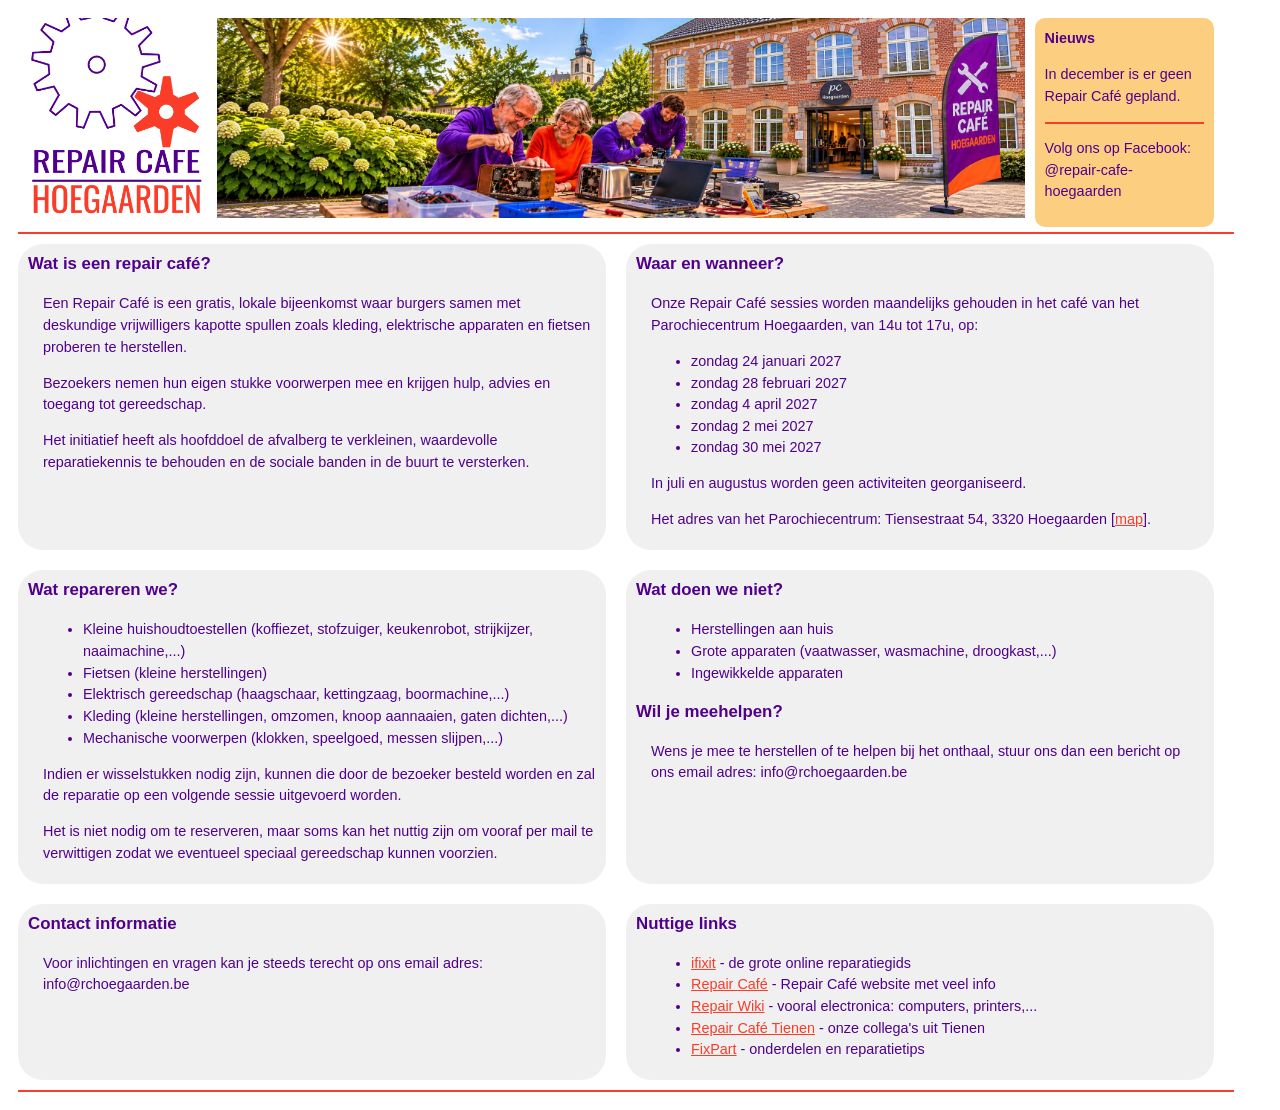
==== rc-hoegaarden/index.html @ bdfd18d7 "Update index.html" ====
<!DOCTYPE html>
<html lang="nl">
<head>
  <meta charset="UTF-8">
  <meta name="viewport" content="width=device-width, initial-scale=1.0">
  <title>Repair Café Hoegaarden</title>
  <link rel="icon" type="image/x-icon" href="/hauthem/rc-hoegaarden/favicon.ico">
  <link rel="stylesheet" href="styles.css">
  <script src="script.js"></script>
</head>
<body onLoad="doAll();">
<div id="banner">
<div id='images'><img src="logo.png" title="Repair Café Hoegaarden" id='rclogo'><img src="banner.jpg" id='rcimage'></div>
<div id="nieuws"></div>
</div>
<hr>

<div class='parent'>
<div class='sec'>
<h3>Wat is een repair café?</h3>
<p>Een Repair Café is een gratis, lokale bijeenkomst waar burgers samen met deskundige vrijwilligers kapotte spullen zoals kleding, elektrische apparaten en fietsen proberen te herstellen.</p>
<p>Bezoekers nemen hun eigen stukke voorwerpen mee en krijgen hulp, advies en toegang tot gereedschap.</p>
<p>Het initiatief heeft als hoofddoel de afvalberg te verkleinen, waardevolle reparatiekennis te behouden en de sociale banden in de buurt te versterken.</p>
</div>

<div class='sec'>
<h3>Waar en wanneer?</h3>
Onze Repair Café sessies worden maandelijks gehouden in het café van het Parochiecentrum Hoegaarden, van 14u tot 17u, op:
<ul id="kalender"></ul>
<p>In juli en augustus worden geen activiteiten georganiseerd.</p>
<p>Het adres van het Parochiecentrum: Tiensestraat 54, 3320 Hoegaarden [<a href="https://www.openstreetmap.org/?mlat=50.777674&mlon=4.893170#map=19/50.777674/4.893170" target="_blank">map</a>].</p>
</div></div>

<div class='parent'>
<div class='sec'>
<h3>Wat repareren we?</h3>
<ul>
  <li>Kleine huishoudtoestellen (koffiezet, stofzuiger, keukenrobot, strijkijzer, naaimachine,...)</li>
  <li>Fietsen (kleine herstellingen)</li>
  <li>Elektrisch gereedschap (haagschaar, kettingzaag, boormachine,...)</li>
  <li>Kleding (kleine herstellingen, omzomen, knoop aannaaien, gaten dichten,...)</li>
  <li>Mechanische voorwerpen (klokken, speelgoed, messen slijpen,...)</li>
</ul>
<p>Indien er wisselstukken nodig zijn, kunnen die door de bezoeker besteld worden en zal de reparatie op een volgende sessie uitgevoerd worden.</p>
<p>Het is niet nodig om te reserveren, maar soms kan het nuttig zijn om vooraf per mail te verwittigen zodat we eventueel speciaal gereedschap kunnen voorzien.</p>
</div>

<div class='sec'>
<h3>Wat doen we niet?</h3>
<ul>
  <li>Herstellingen aan huis</li>
  <li>Grote apparaten (vaatwasser, wasmachine, droogkast,...)</li>
  <li>Ingewikkelde apparaten</li>
</ul>
<h3>Wil je meehelpen?</h3>
<p>Wens je mee te herstellen of te helpen bij het onthaal, stuur ons dan een bericht op ons <span id="emtext1"></span></p>
</ul>
</div></div>

<div class='parent'>
<div class='sec'>
<h3>Contact informatie</h3>
<p>Voor inlichtingen en vragen kan je steeds terecht op ons <span id="emtext2"></span></p>
</div>

<div class='sec'>
<h3>Nuttige links</h3>
<ul>
  <li><a href="https://www.ifixit.com/">ifixit</a> - de grote online reparatiegids</li>
  <li><a href="https://www.repaircafe.org">Repair Café</a> - Repair Café website met veel info</li>
  <li><a href="https://repair.wiki">Repair Wiki</a> - vooral electronica: computers, printers,...</li>
  <li><a href="https://repaircafetienen.wordpress.com">Repair Café Tienen</a> - onze collega's uit Tienen</li>
  <li><a href="https://fixpart.be/nl">FixPart</a> - onderdelen en reparatietips</li>
</ul>
</div></div>

<div id="footer">
<hr>
</div>

</body>
</html>
---- rc-hoegaarden/styles.css ----
body {
  background-color: #FFFFFF;
  font-family: Verdana, Geneva, sans-serif;
  font-size: 0.9rem;
  line-height: 1.5;
  color: #50008C;
  padding: 10px;
  width: 95vw;
  margin-right: 10px;
}
hr {
  background: #FA3C28;
  height: 2px;
  border: 0px;
  width: 100%;
  margin: 0px;
}
.sec {
  background-color: #F0F0F0;
  border-radius: 25px;
  padding-left: 25px;
  padding-top: 2px;
  padding-bottom: 5px;
  padding-right: 10px;
  margin-top: 10px;
  margin-bottom: 10px;
  margin-left: 0px;
  margin-right: 20px;
  width: 50%;
  display: inline-block;
}
.parent, #banner {
  display: flex;
  width: 100%;
}
#images {
  display: flex;
}
h3 {
  padding-top: 0px;
  margin-left: -15px;
  margin-top: 5px;
}
a:link, a:hover, a:visited {
  color: #FA3C28;
}
#rclogo, #rcimage {
  height: 200px;
  float: left;
}
#nieuws {
  border-radius: 10px;
  width: 100%;
  padding: 10px;
  margin-left: 10px;
  margin-right: 20px;
  margin-bottom: 5px;
  background-colors: #E0E0E0;
  background-color: #FCCF80;
  float: none;
}
@media (max-width: 800px) {
  body {
    font-size: 1.5rem;
  }
  #rcimage {
    display: none;
  }
  #rclogo {
	margin: auto;
  }
  .parent, .sec, #banner, #nieuws {
    display: block;
    float: none;
	width: 100%;
  }
  .sec, #nieuws {
	box-sizing: border-box;
	margin: 0px;
	margin-bottom: 10px;
  }
  #banner, .parent {
    padding: 0px;
  }
}
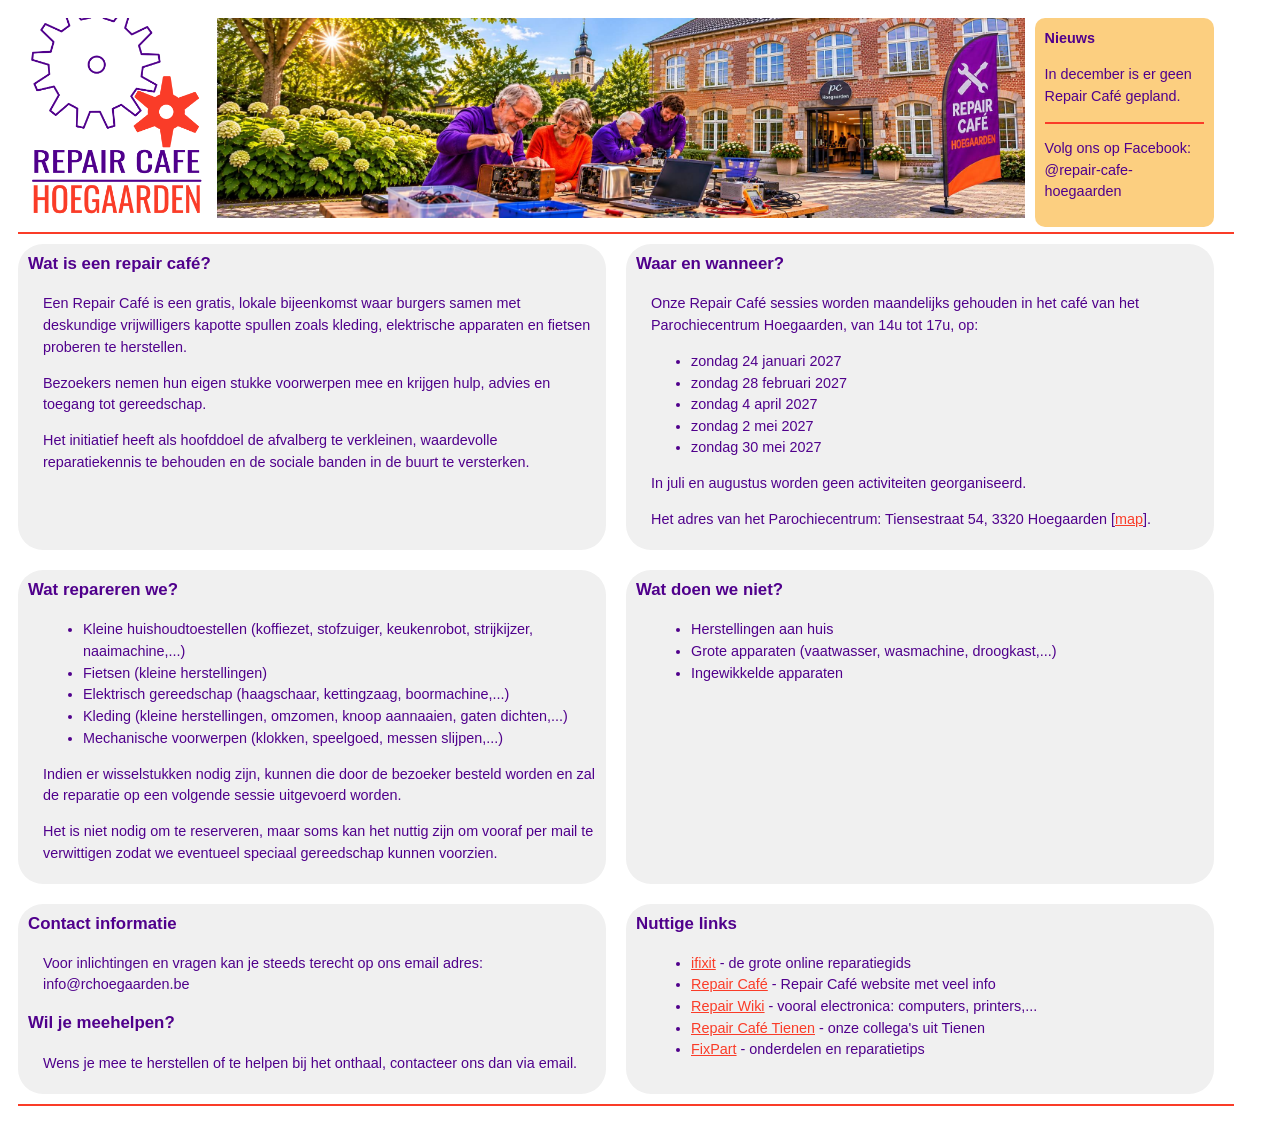
==== commit 52c3aa28: "Update index.html" ====
--- a/rc-hoegaarden/index.html
+++ b/rc-hoegaarden/index.html
@@ -52,15 +52,15 @@
   <li>Grote apparaten (vaatwasser, wasmachine, droogkast,...)</li>
   <li>Ingewikkelde apparaten</li>
 </ul>
-<h3>Wil je meehelpen?</h3>
-<p>Wens je mee te herstellen of te helpen bij het onthaal, stuur ons dan een bericht op ons <span id="emtext1"></span></p>
-</ul>
 </div></div>
 
 <div class='parent'>
 <div class='sec'>
 <h3>Contact informatie</h3>
-<p>Voor inlichtingen en vragen kan je steeds terecht op ons <span id="emtext2"></span></p>
+<p>Voor inlichtingen en vragen kan je steeds terecht op ons <span id="emtext1"></span></p>
+<h3>Wil je meehelpen?</h3>
+<p>Wens je mee te herstellen of te helpen bij het onthaal, contacteer ons dan via email.</p>
+</ul>
 </div>
 
 <div class='sec'>
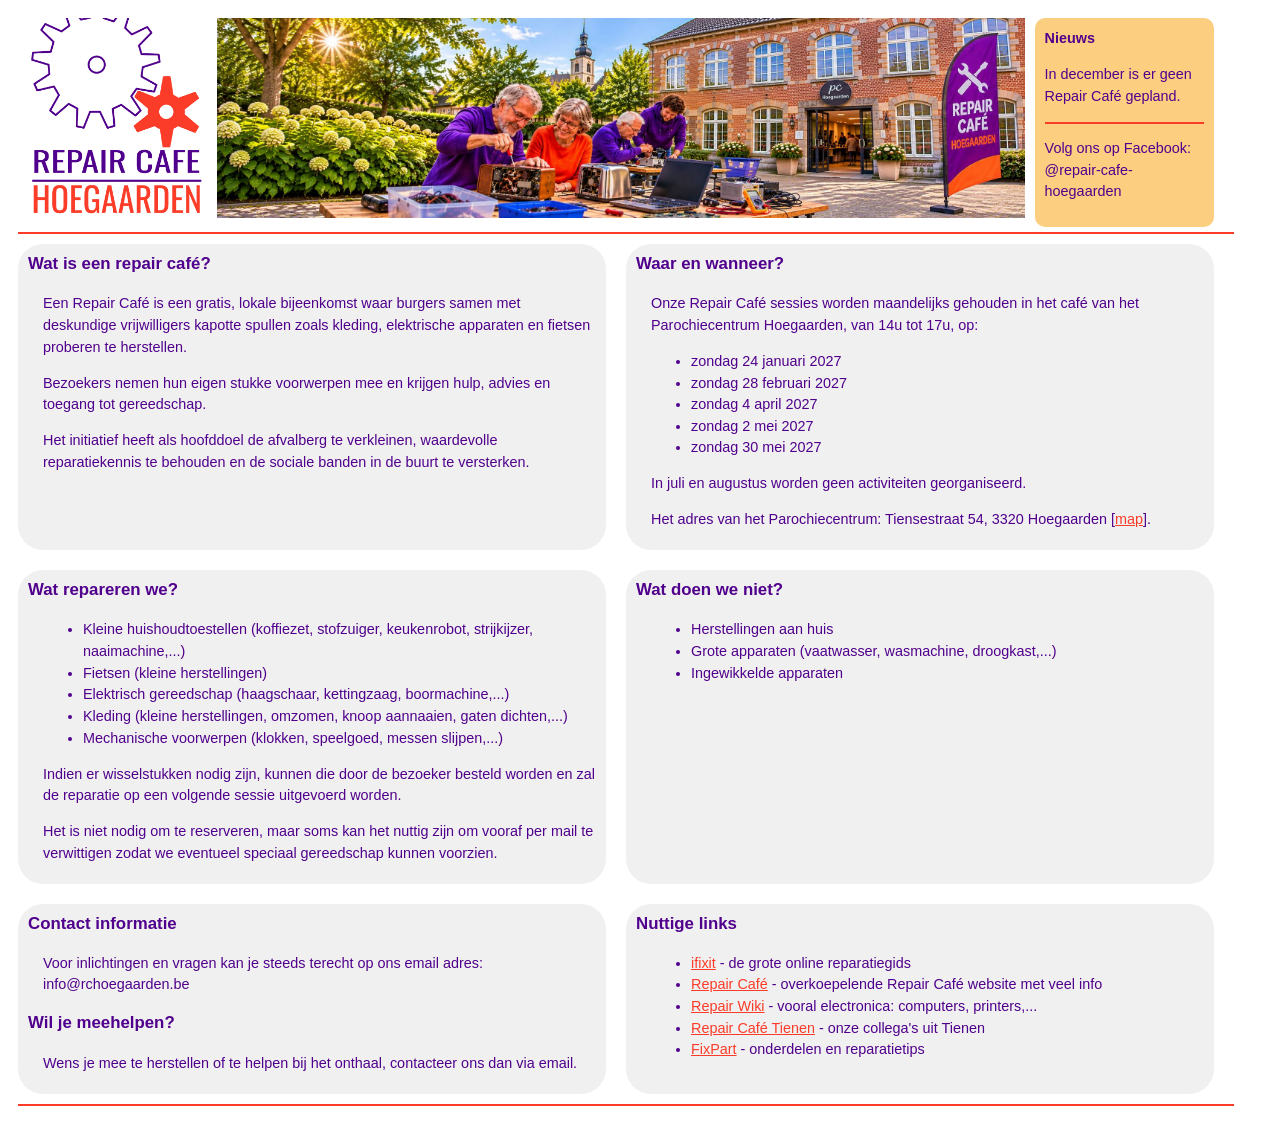
==== commit c7889e1c: "Update index.html" ====
--- a/rc-hoegaarden/index.html
+++ b/rc-hoegaarden/index.html
@@ -67,7 +67,7 @@
 <h3>Nuttige links</h3>
 <ul>
   <li><a href="https://www.ifixit.com/">ifixit</a> - de grote online reparatiegids</li>
-  <li><a href="https://www.repaircafe.org">Repair Café</a> - Repair Café website met veel info</li>
+  <li><a href="https://www.repaircafe.org">Repair Café</a> - overkoepelende Repair Café website met veel info</li>
   <li><a href="https://repair.wiki">Repair Wiki</a> - vooral electronica: computers, printers,...</li>
   <li><a href="https://repaircafetienen.wordpress.com">Repair Café Tienen</a> - onze collega's uit Tienen</li>
   <li><a href="https://fixpart.be/nl">FixPart</a> - onderdelen en reparatietips</li>
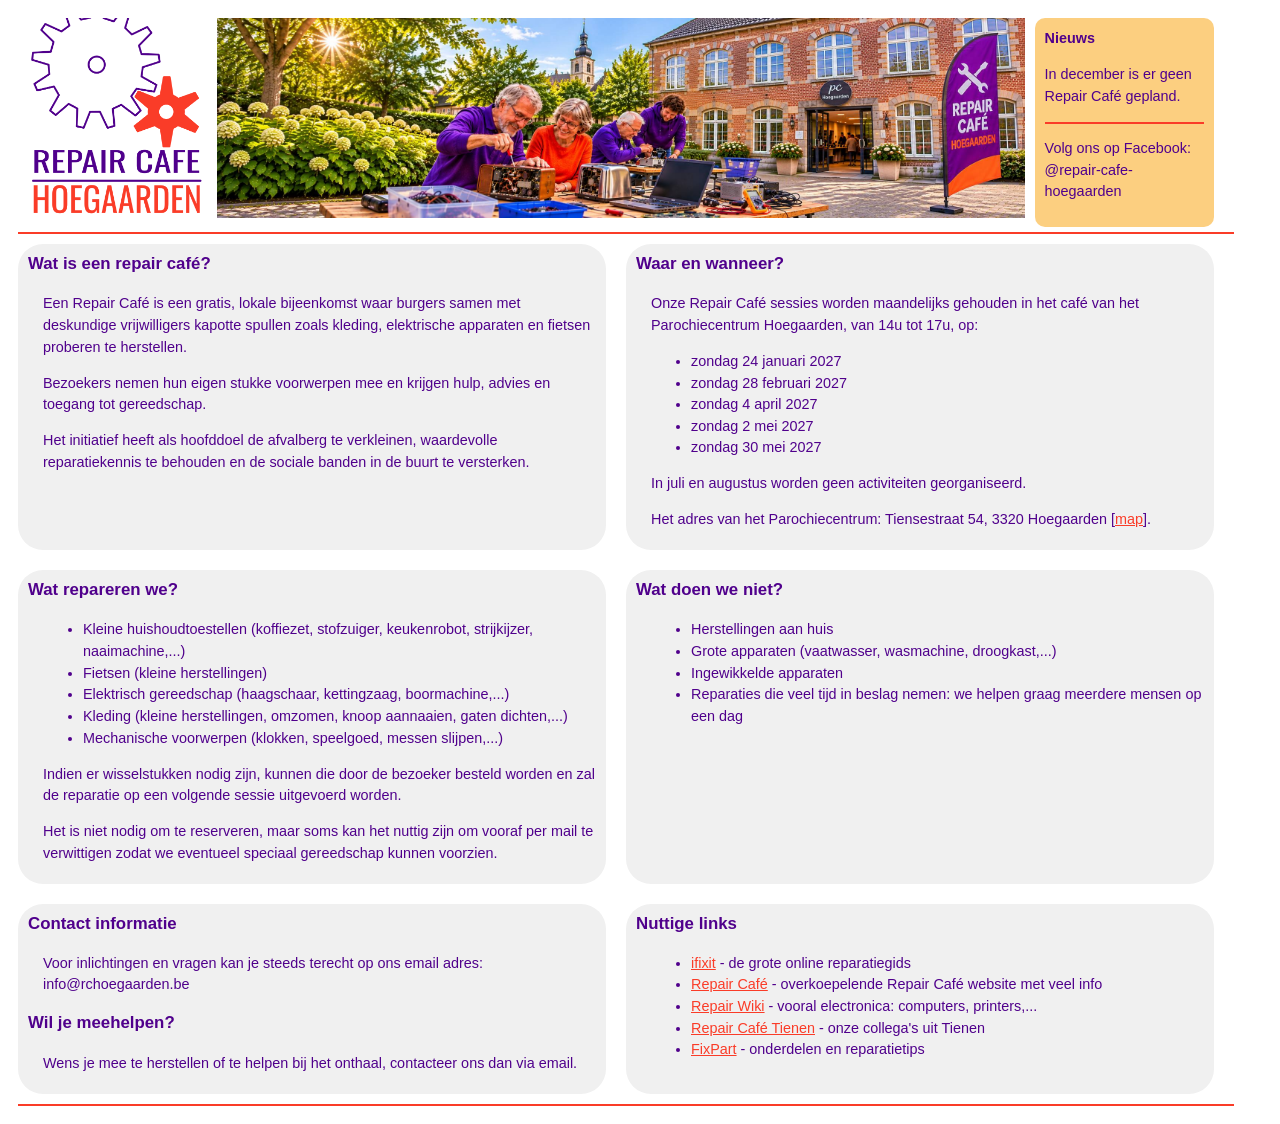
==== commit 7afc40ce: "Update index.html" ====
--- a/rc-hoegaarden/index.html
+++ b/rc-hoegaarden/index.html
@@ -51,6 +51,7 @@
   <li>Herstellingen aan huis</li>
   <li>Grote apparaten (vaatwasser, wasmachine, droogkast,...)</li>
   <li>Ingewikkelde apparaten</li>
+  <li>Reparaties die veel tijd in beslag nemen: we helpen graag meerdere mensen op een dag</li>
 </ul>
 </div></div>
 
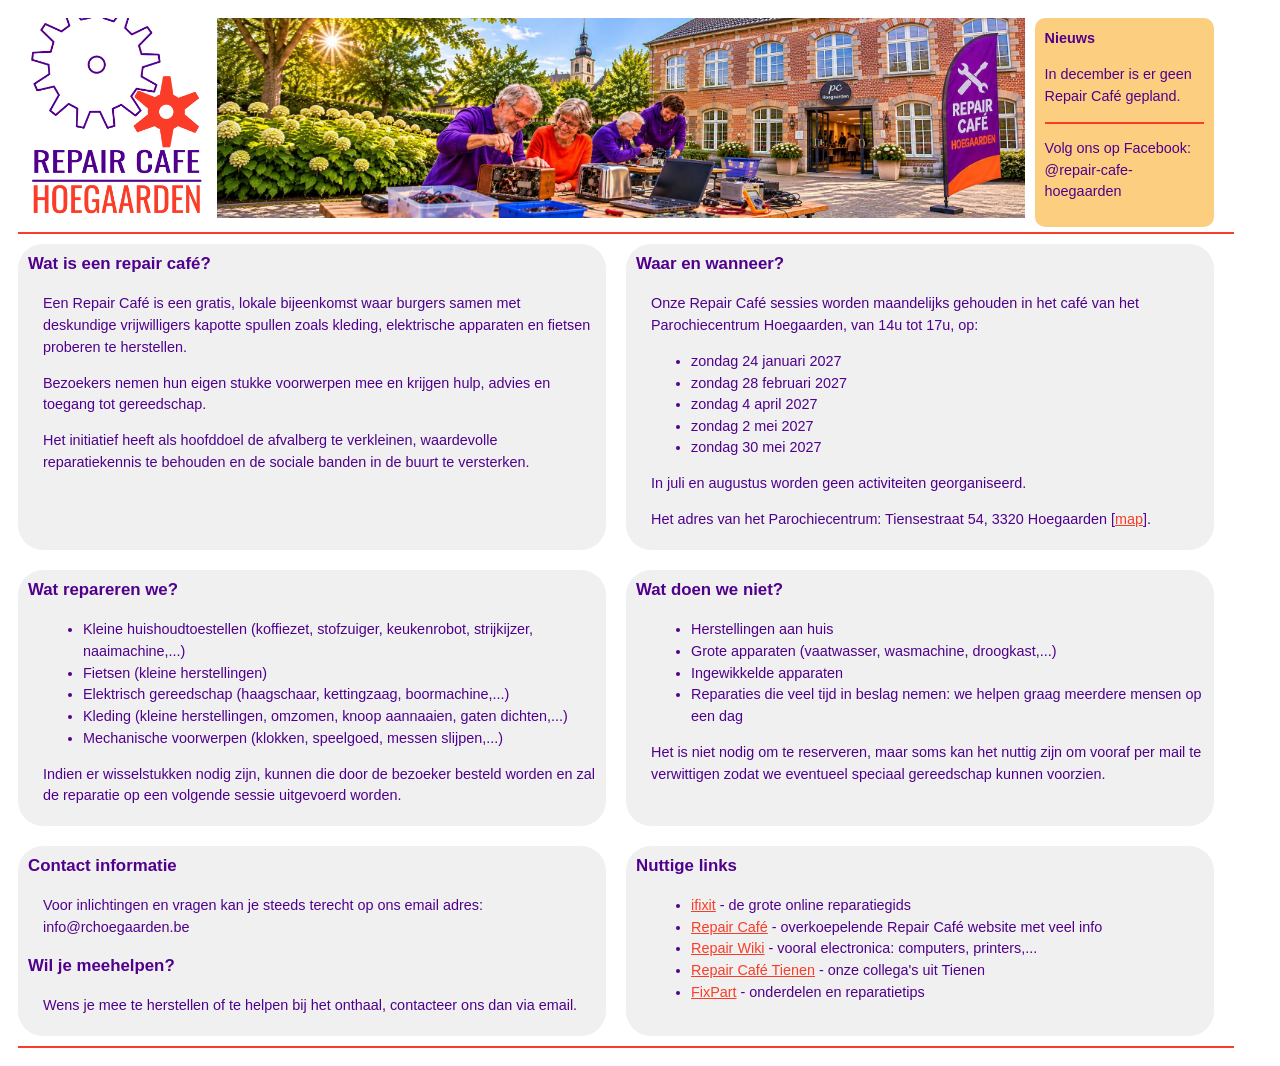
==== commit f2dee710: "Update index.html" ====
--- a/rc-hoegaarden/index.html
+++ b/rc-hoegaarden/index.html
@@ -42,7 +42,6 @@
   <li>Mechanische voorwerpen (klokken, speelgoed, messen slijpen,...)</li>
 </ul>
 <p>Indien er wisselstukken nodig zijn, kunnen die door de bezoeker besteld worden en zal de reparatie op een volgende sessie uitgevoerd worden.</p>
-<p>Het is niet nodig om te reserveren, maar soms kan het nuttig zijn om vooraf per mail te verwittigen zodat we eventueel speciaal gereedschap kunnen voorzien.</p>
 </div>
 
 <div class='sec'>
@@ -53,6 +52,7 @@
   <li>Ingewikkelde apparaten</li>
   <li>Reparaties die veel tijd in beslag nemen: we helpen graag meerdere mensen op een dag</li>
 </ul>
+<p>Het is niet nodig om te reserveren, maar soms kan het nuttig zijn om vooraf per mail te verwittigen zodat we eventueel speciaal gereedschap kunnen voorzien.</p>
 </div></div>
 
 <div class='parent'>
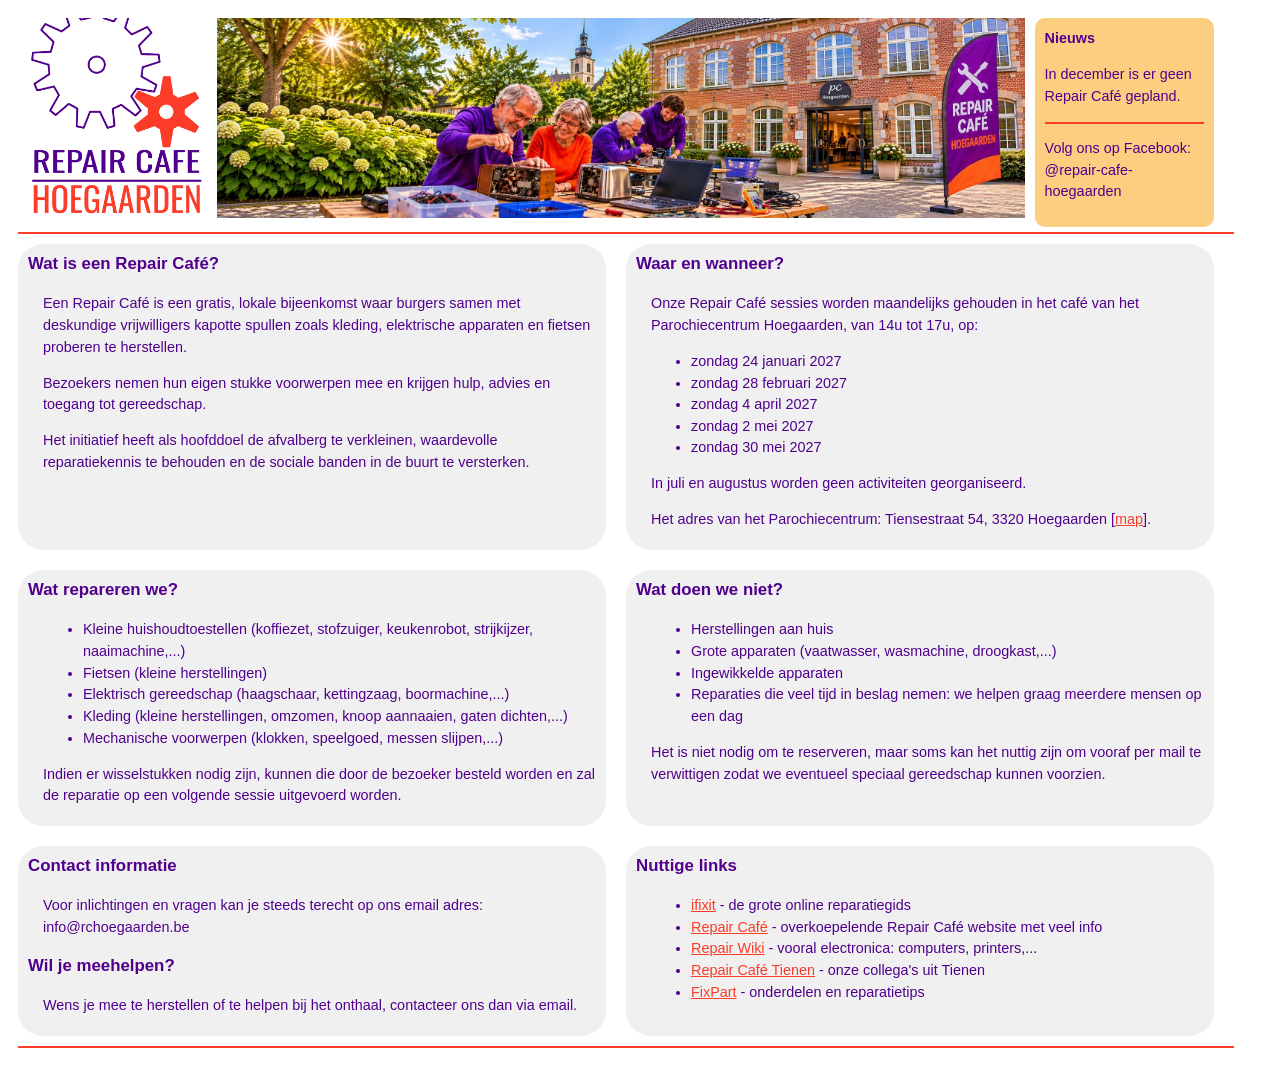
==== commit 7a2462f4: "Update index.html" ====
--- a/rc-hoegaarden/index.html
+++ b/rc-hoegaarden/index.html
@@ -17,7 +17,7 @@
 
 <div class='parent'>
 <div class='sec'>
-<h3>Wat is een repair café?</h3>
+<h3>Wat is een Repair Café?</h3>
 <p>Een Repair Café is een gratis, lokale bijeenkomst waar burgers samen met deskundige vrijwilligers kapotte spullen zoals kleding, elektrische apparaten en fietsen proberen te herstellen.</p>
 <p>Bezoekers nemen hun eigen stukke voorwerpen mee en krijgen hulp, advies en toegang tot gereedschap.</p>
 <p>Het initiatief heeft als hoofddoel de afvalberg te verkleinen, waardevolle reparatiekennis te behouden en de sociale banden in de buurt te versterken.</p>
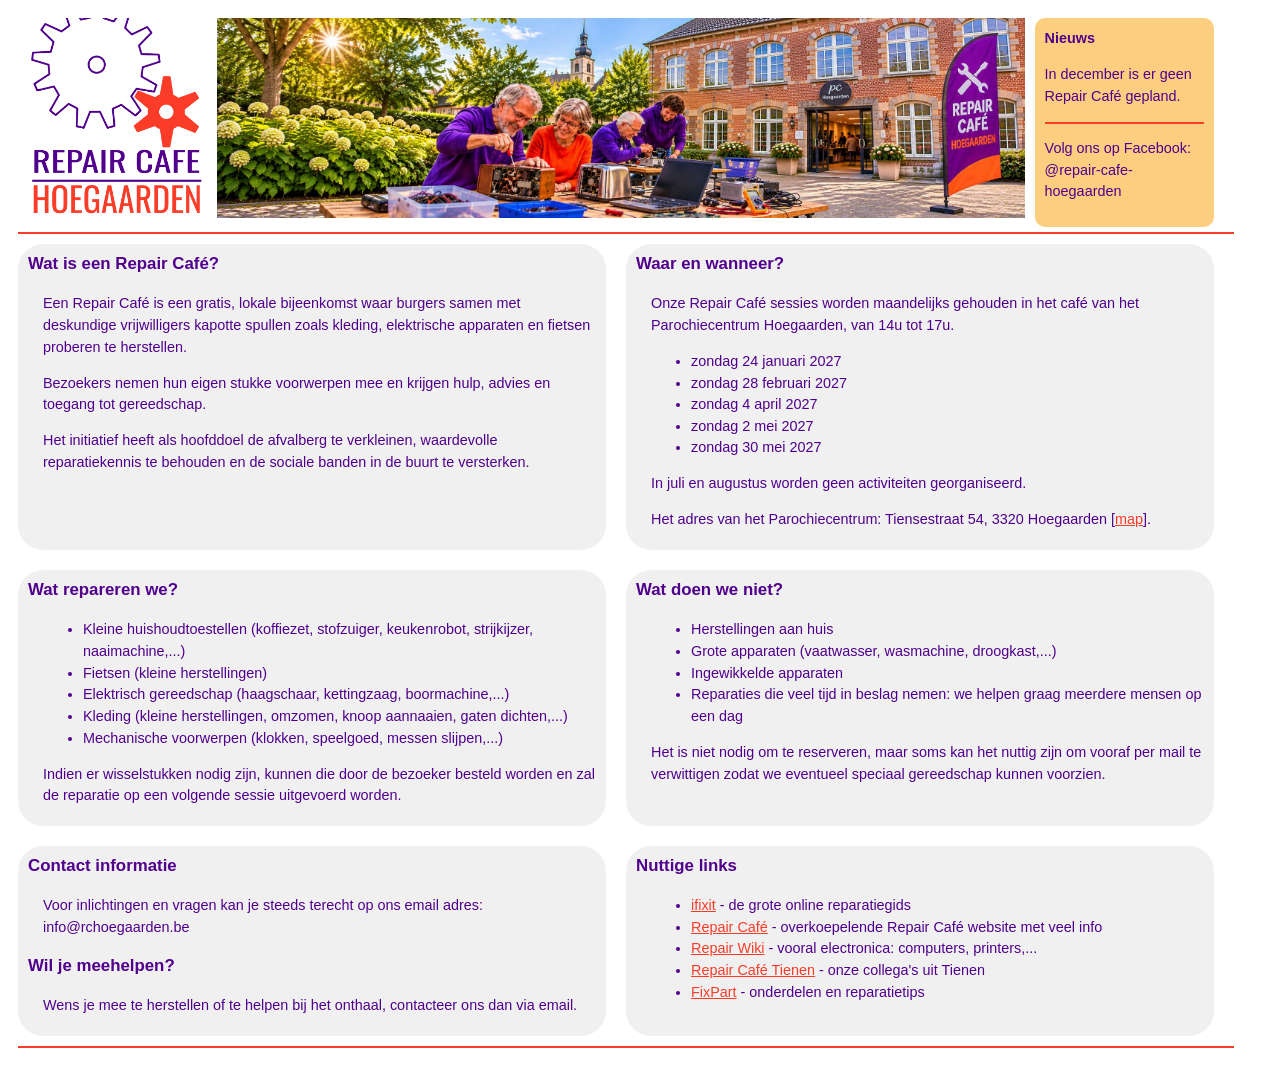
==== commit 9c162529: "Update index.html" ====
--- a/rc-hoegaarden/index.html
+++ b/rc-hoegaarden/index.html
@@ -25,7 +25,7 @@
 
 <div class='sec'>
 <h3>Waar en wanneer?</h3>
-Onze Repair Café sessies worden maandelijks gehouden in het café van het Parochiecentrum Hoegaarden, van 14u tot 17u, op:
+<p>Onze Repair Café sessies worden maandelijks gehouden in het café van het Parochiecentrum Hoegaarden, van 14u tot 17u.</p>
 <ul id="kalender"></ul>
 <p>In juli en augustus worden geen activiteiten georganiseerd.</p>
 <p>Het adres van het Parochiecentrum: Tiensestraat 54, 3320 Hoegaarden [<a href="https://www.openstreetmap.org/?mlat=50.777674&mlon=4.893170#map=19/50.777674/4.893170" target="_blank">map</a>].</p>
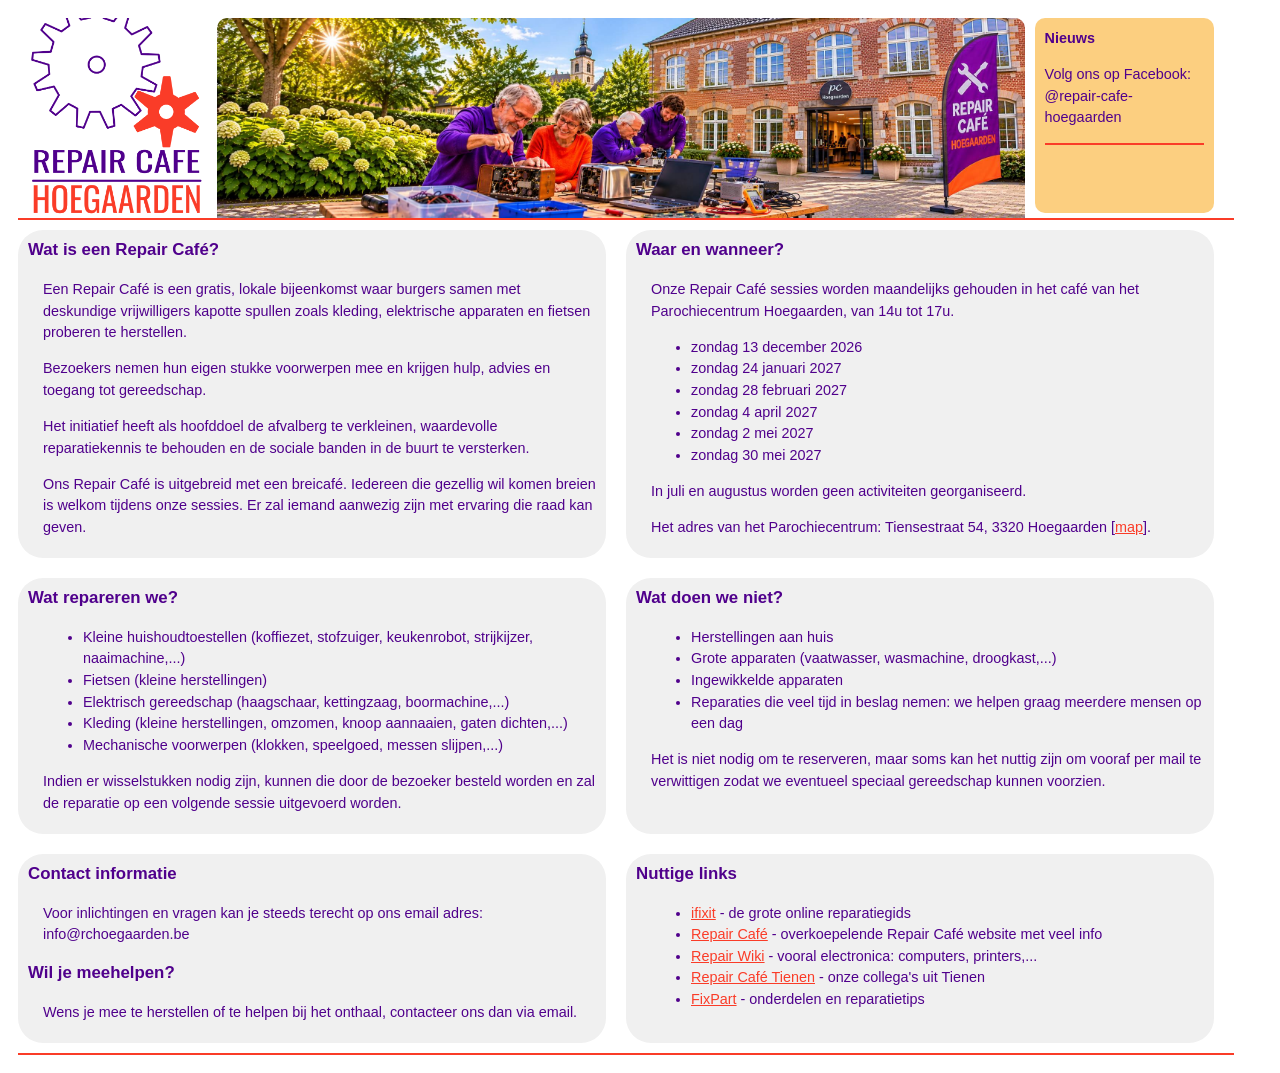
==== commit 6b26554a: "Update index.html" ====
--- a/rc-hoegaarden/index.html
+++ b/rc-hoegaarden/index.html
@@ -21,6 +21,7 @@
 <p>Een Repair Café is een gratis, lokale bijeenkomst waar burgers samen met deskundige vrijwilligers kapotte spullen zoals kleding, elektrische apparaten en fietsen proberen te herstellen.</p>
 <p>Bezoekers nemen hun eigen stukke voorwerpen mee en krijgen hulp, advies en toegang tot gereedschap.</p>
 <p>Het initiatief heeft als hoofddoel de afvalberg te verkleinen, waardevolle reparatiekennis te behouden en de sociale banden in de buurt te versterken.</p>
+<p>Ons Repair Café is uitgebreid met een breicafé. Iedereen die gezellig wil komen breien is welkom tijdens onze sessies. Er zal iemand aanwezig zijn met ervaring die raad kan geven.</p>
 </div>
 
 <div class='sec'>
--- a/rc-hoegaarden/styles.css
+++ b/rc-hoegaarden/styles.css
@@ -47,10 +47,13 @@
 #rclogo, #rcimage {
   height: 200px;
   float: left;
+  border-top-left-radius: 10px;
+  border-top-right-radius: 10px;
 }
 #nieuws {
   border-radius: 10px;
   width: 100%;
+  max-height: 200px;
   padding: 10px;
   margin-left: 10px;
   margin-right: 20px;
@@ -58,6 +61,8 @@
   background-colors: #E0E0E0;
   background-color: #FCCF80;
   float: none;
+  overflow-y: scroll;
+  box-sizing: border-box;
 }
 @media (max-width: 800px) {
   body {
@@ -69,15 +74,20 @@
   #rclogo {
 	margin: auto;
   }
+  .sec, #nieuws {
+	box-sizing: border-box;
+	margin: 0px;
+	margin-bottom: 10px;
+	height: auto;
+	max-height: 800px;
+	border-radius: 20px;
+	overflow-y: auto;
+  }
   .parent, .sec, #banner, #nieuws {
     display: block;
     float: none;
 	width: 100%;
-  }
-  .sec, #nieuws {
-	box-sizing: border-box;
-	margin: 0px;
-	margin-bottom: 10px;
+	box-sizing: content-box;
   }
   #banner, .parent {
     padding: 0px;
